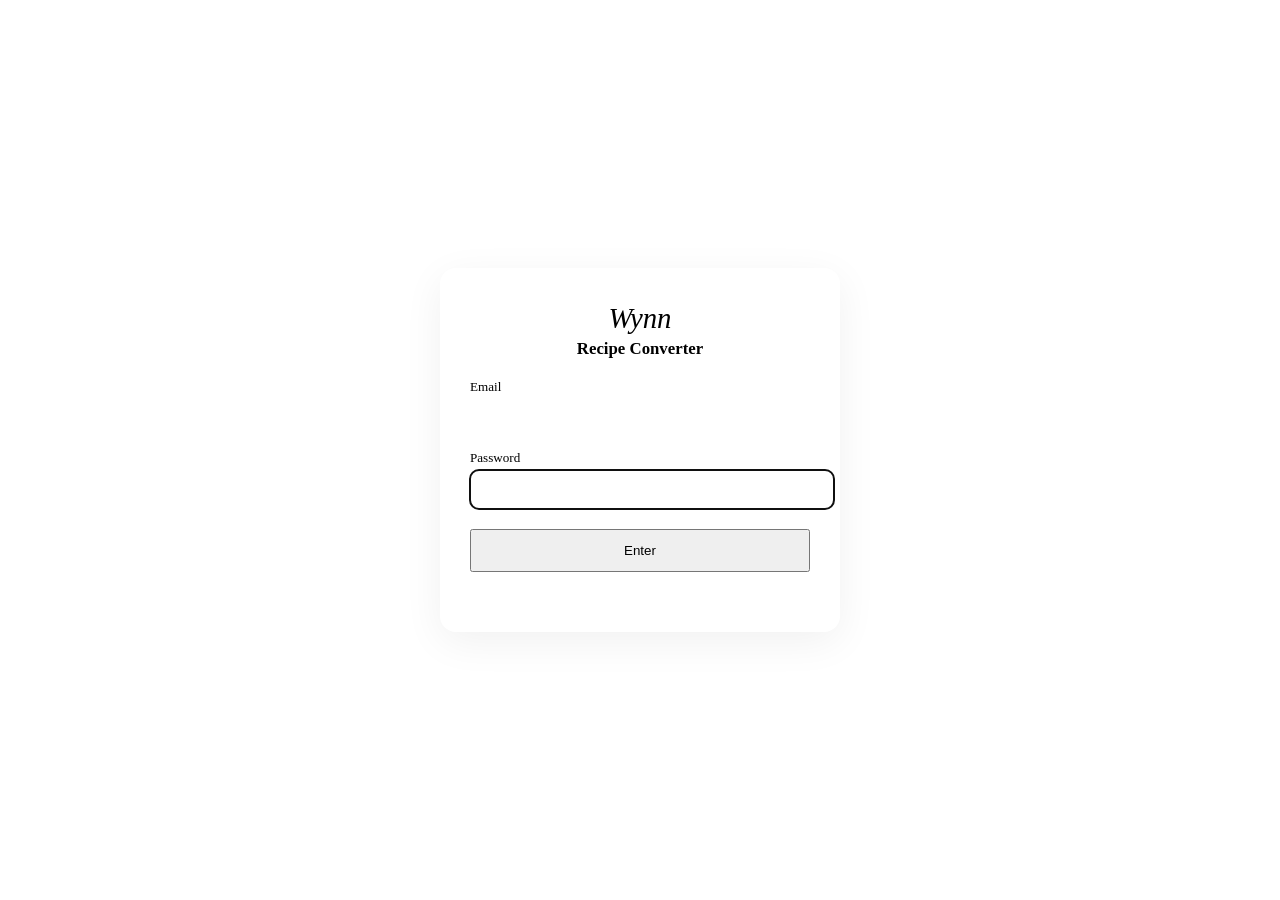
==== frontend/login.html @ 8fbad46a "Add files via upload" ====
<!DOCTYPE html>
<html lang="en">
<head>
<meta charset="UTF-8" />
<meta name="viewport" content="width=device-width, initial-scale=1.0" />
<title>Sign in — Recipe Converter</title>
<link rel="stylesheet" href="/styles.css" />
<style>
  body{display:flex;align-items:center;justify-content:center;min-height:100vh;margin:0}
  .login-card{background:var(--card);border:1px solid var(--line);border-radius:16px;
    padding:34px 30px;width:340px;box-shadow:0 10px 40px rgba(0,0,0,.06)}
  .login-card .logo{font-family:Georgia,serif;font-size:1.8rem;font-style:italic;color:var(--accent-dark);display:block;text-align:center}
  .login-card h1{font-size:1.05rem;text-align:center;margin:.2em 0 1.2em;font-weight:600}
  .login-card label{font-size:.82rem;color:var(--muted);display:block;margin:12px 0 4px}
  .login-card input{width:100%;border:1px solid var(--line);border-radius:9px;padding:11px 12px;font-size:.95rem}
  .login-card .btn{width:100%;margin-top:20px;padding:12px}
  .err{color:var(--bad);font-size:.85rem;margin-top:12px;text-align:center;min-height:1em}
</style>
</head>
<body>
<form class="login-card" id="loginForm">
  <span class="logo">Wynn</span>
  <h1>Recipe Converter</h1>
  <div id="nameRow">
    <label for="u" id="lblU">Email</label>
    <input id="u" type="text" autocomplete="username" />
  </div>
  <label for="p" id="lblP">Password</label>
  <input id="p" type="password" autocomplete="current-password" autofocus />
  <button class="btn" type="submit">Enter</button>
  <div class="err" id="err"></div>
</form>
<script>
// In shared-code mode there is just ONE field: the access code.
let MODE = "users";
fetch("/api/config").then(r=>r.json()).then(c=>{
  MODE = c.auth_mode;
  if(MODE === "code"){
    document.getElementById("nameRow").style.display = "none";   // no name needed
    document.getElementById("lblP").textContent = "Access code";
    document.getElementById("p").focus();
  }
}).catch(()=>{});
document.getElementById("loginForm").addEventListener("submit", async (e)=>{
  e.preventDefault();
  const err = document.getElementById("err"); err.textContent = "";
  const username = MODE === "code" ? "guest" : document.getElementById("u").value;
  try{
    const r = await fetch("/api/login", {method:"POST", headers:{"Content-Type":"application/json"},
      body: JSON.stringify({username, password: document.getElementById("p").value})});
    if(!r.ok){ err.textContent = (await r.json()).detail || "Sign-in failed."; return; }
    window.location = "/";
  }catch(_){ err.textContent = "Could not reach the server."; }
});
</script>
</body>
</html>
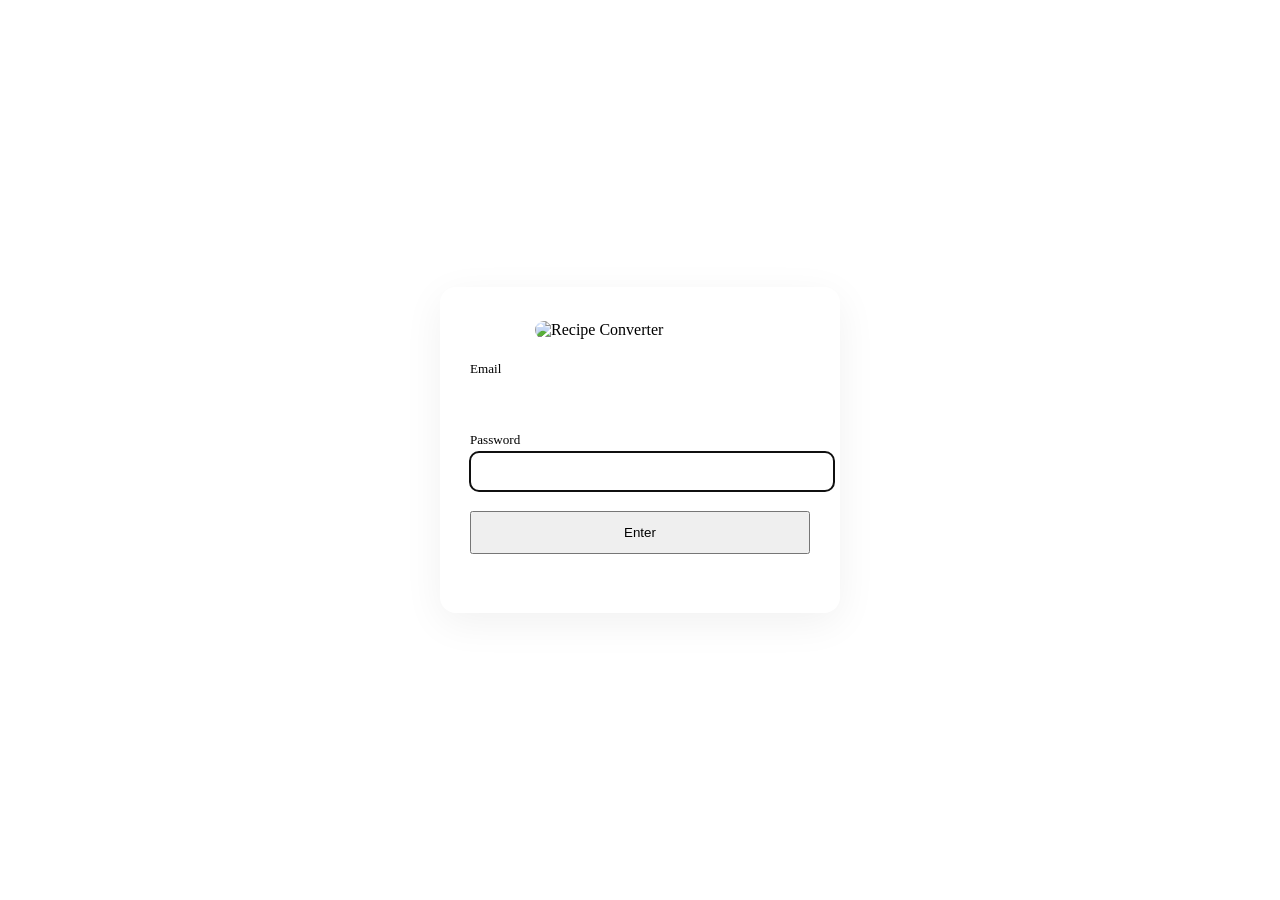
==== commit 3a64aff5: "Add files via upload" ====
--- a/frontend/login.html
+++ b/frontend/login.html
@@ -9,8 +9,7 @@
   body{display:flex;align-items:center;justify-content:center;min-height:100vh;margin:0}
   .login-card{background:var(--card);border:1px solid var(--line);border-radius:16px;
     padding:34px 30px;width:340px;box-shadow:0 10px 40px rgba(0,0,0,.06)}
-  .login-card .logo{font-family:Georgia,serif;font-size:1.8rem;font-style:italic;color:var(--accent-dark);display:block;text-align:center}
-  .login-card h1{font-size:1.05rem;text-align:center;margin:.2em 0 1.2em;font-weight:600}
+  .login-logo{display:block;width:210px;max-width:85%;margin:0 auto 22px;border-radius:14px}
   .login-card label{font-size:.82rem;color:var(--muted);display:block;margin:12px 0 4px}
   .login-card input{width:100%;border:1px solid var(--line);border-radius:9px;padding:11px 12px;font-size:.95rem}
   .login-card .btn{width:100%;margin-top:20px;padding:12px}
@@ -19,8 +18,7 @@
 </head>
 <body>
 <form class="login-card" id="loginForm">
-  <span class="logo">Wynn</span>
-  <h1>Recipe Converter</h1>
+  <img src="/logo.png" class="login-logo" alt="Recipe Converter" />
   <div id="nameRow">
     <label for="u" id="lblU">Email</label>
     <input id="u" type="text" autocomplete="username" />
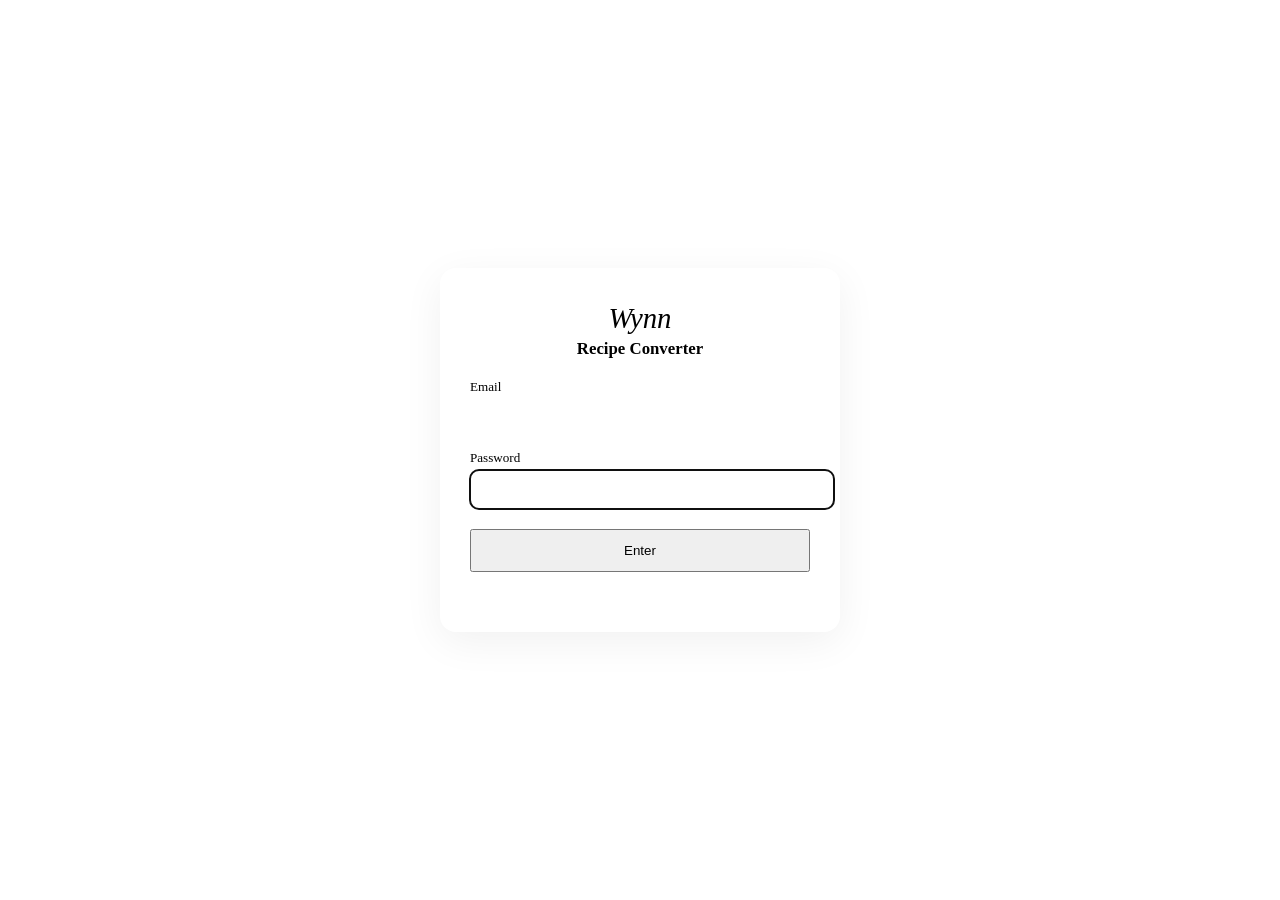
==== commit 39cda021: "Add files via upload" ====
--- a/frontend/login.html
+++ b/frontend/login.html
@@ -9,7 +9,8 @@
   body{display:flex;align-items:center;justify-content:center;min-height:100vh;margin:0}
   .login-card{background:var(--card);border:1px solid var(--line);border-radius:16px;
     padding:34px 30px;width:340px;box-shadow:0 10px 40px rgba(0,0,0,.06)}
-  .login-logo{display:block;width:210px;max-width:85%;margin:0 auto 22px;border-radius:14px}
+  .login-card .logo{font-family:Georgia,serif;font-size:1.8rem;font-style:italic;color:var(--accent-dark);display:block;text-align:center}
+  .login-card h1{font-size:1.05rem;text-align:center;margin:.2em 0 1.2em;font-weight:600}
   .login-card label{font-size:.82rem;color:var(--muted);display:block;margin:12px 0 4px}
   .login-card input{width:100%;border:1px solid var(--line);border-radius:9px;padding:11px 12px;font-size:.95rem}
   .login-card .btn{width:100%;margin-top:20px;padding:12px}
@@ -18,7 +19,8 @@
 </head>
 <body>
 <form class="login-card" id="loginForm">
-  <img src="/logo.png" class="login-logo" alt="Recipe Converter" />
+  <span class="logo">Wynn</span>
+  <h1>Recipe Converter</h1>
   <div id="nameRow">
     <label for="u" id="lblU">Email</label>
     <input id="u" type="text" autocomplete="username" />
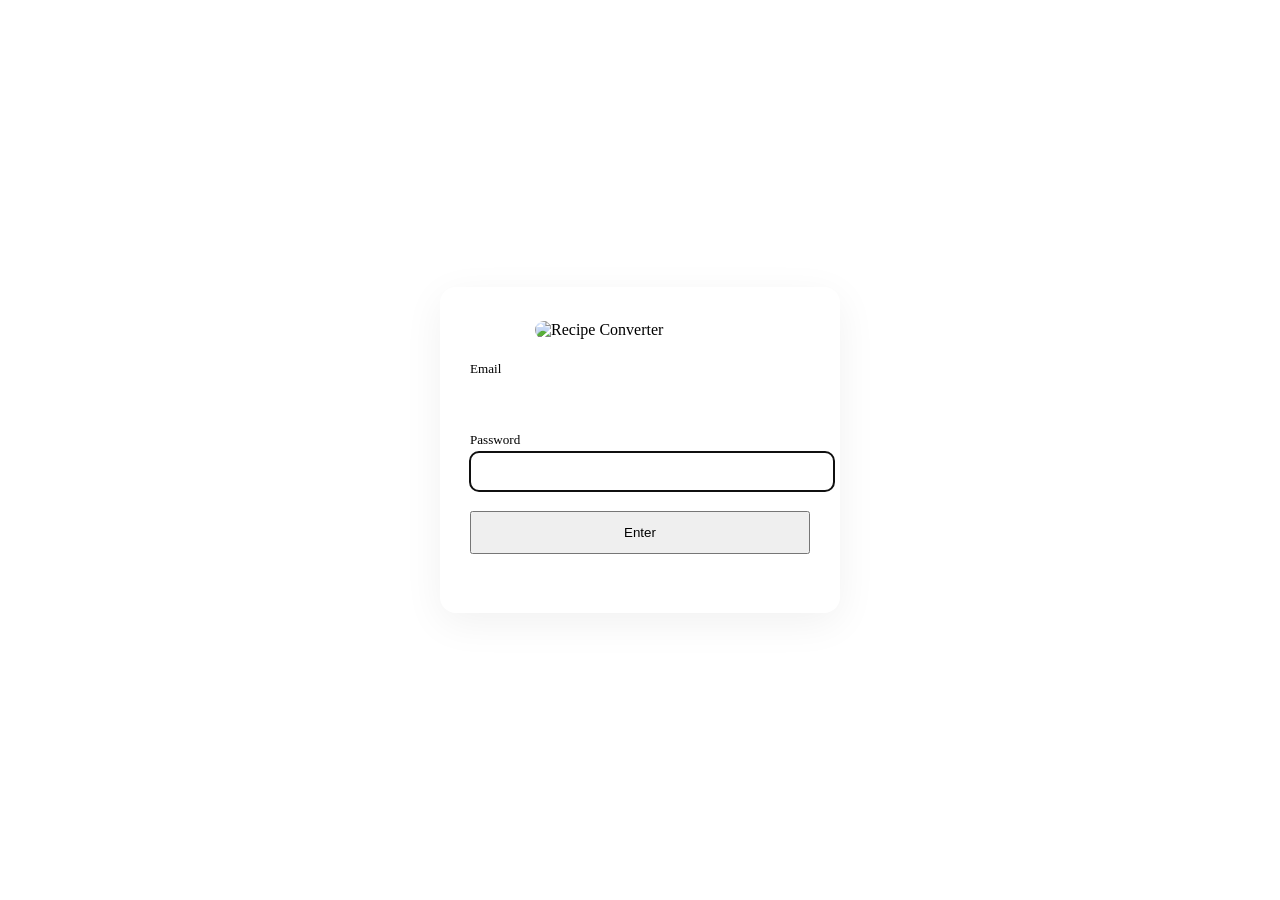
==== commit b6d2d7a6: "Add files via upload" ====
--- a/frontend/login.html
+++ b/frontend/login.html
@@ -9,8 +9,7 @@
   body{display:flex;align-items:center;justify-content:center;min-height:100vh;margin:0}
   .login-card{background:var(--card);border:1px solid var(--line);border-radius:16px;
     padding:34px 30px;width:340px;box-shadow:0 10px 40px rgba(0,0,0,.06)}
-  .login-card .logo{font-family:Georgia,serif;font-size:1.8rem;font-style:italic;color:var(--accent-dark);display:block;text-align:center}
-  .login-card h1{font-size:1.05rem;text-align:center;margin:.2em 0 1.2em;font-weight:600}
+  .login-logo{display:block;width:210px;max-width:85%;margin:0 auto 22px;border-radius:14px}
   .login-card label{font-size:.82rem;color:var(--muted);display:block;margin:12px 0 4px}
   .login-card input{width:100%;border:1px solid var(--line);border-radius:9px;padding:11px 12px;font-size:.95rem}
   .login-card .btn{width:100%;margin-top:20px;padding:12px}
@@ -19,8 +18,7 @@
 </head>
 <body>
 <form class="login-card" id="loginForm">
-  <span class="logo">Wynn</span>
-  <h1>Recipe Converter</h1>
+  <img src="/logo.png" class="login-logo" alt="Recipe Converter" />
   <div id="nameRow">
     <label for="u" id="lblU">Email</label>
     <input id="u" type="text" autocomplete="username" />
